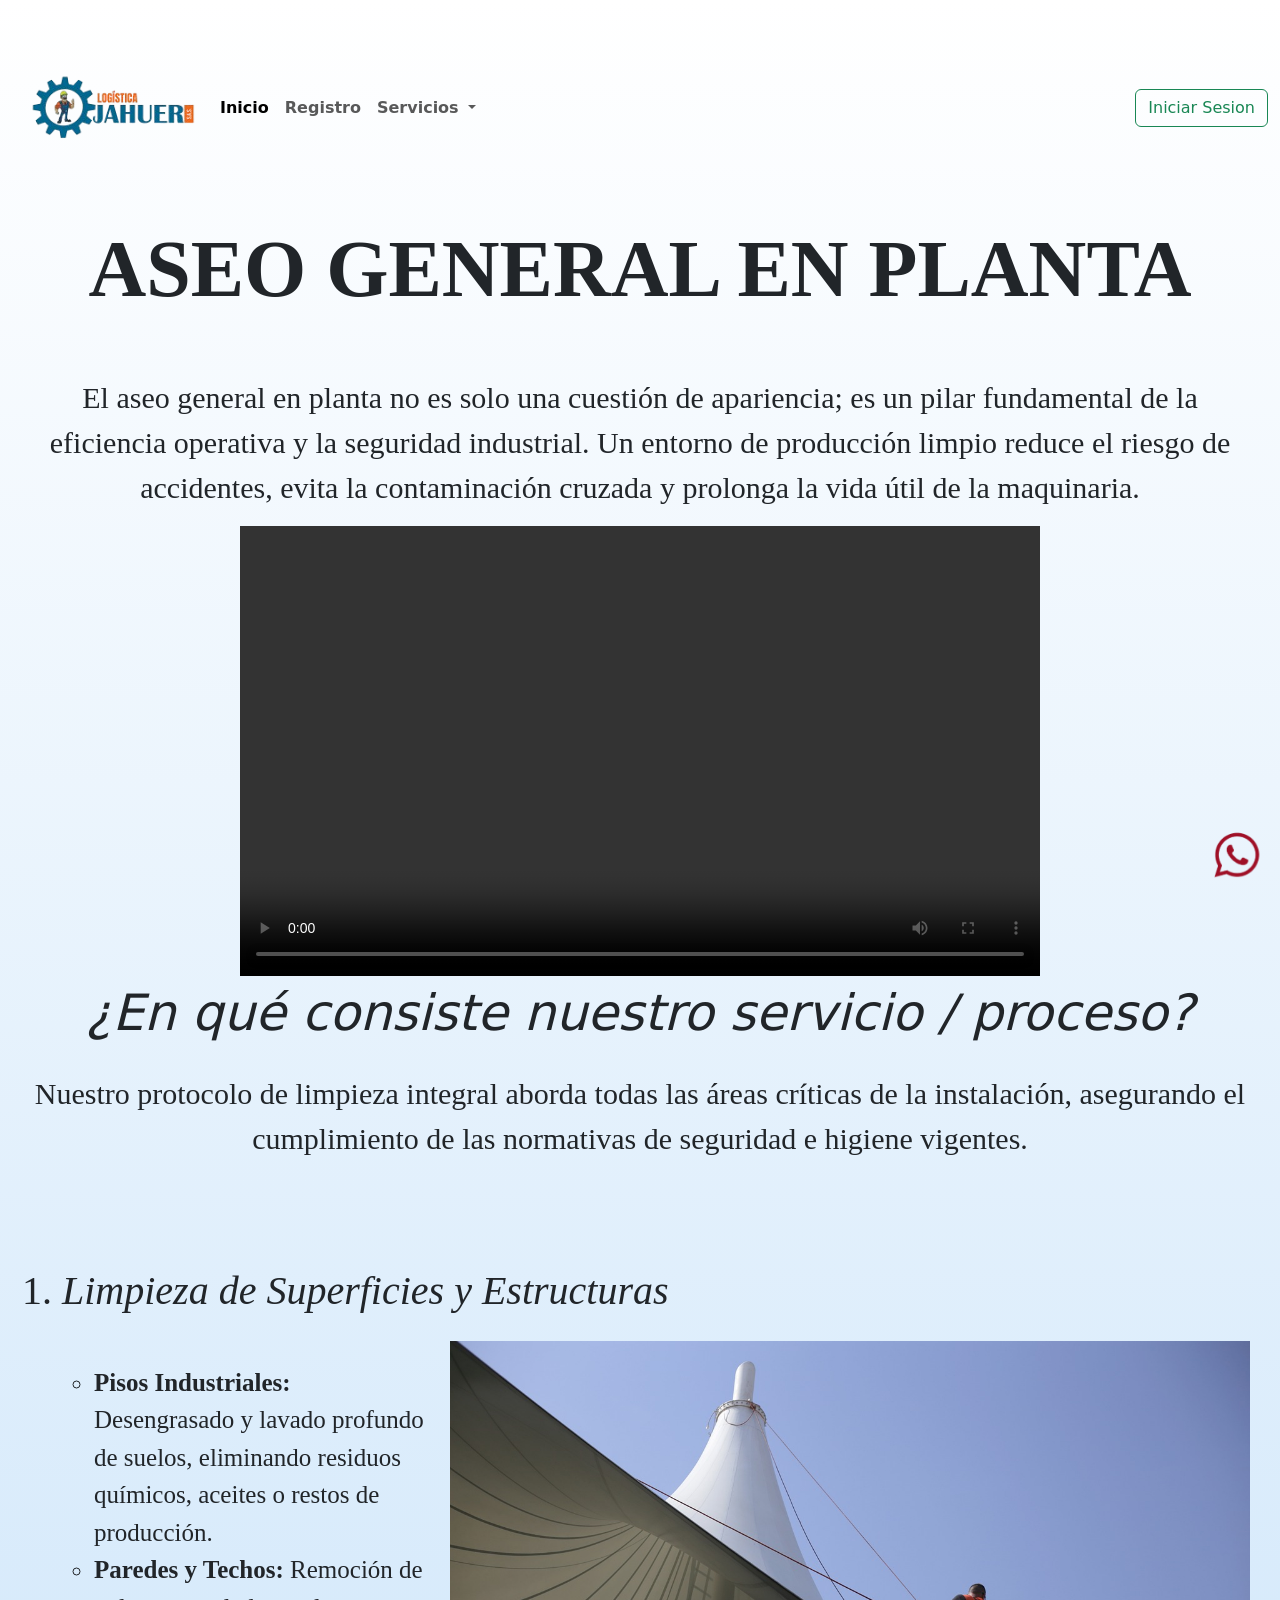
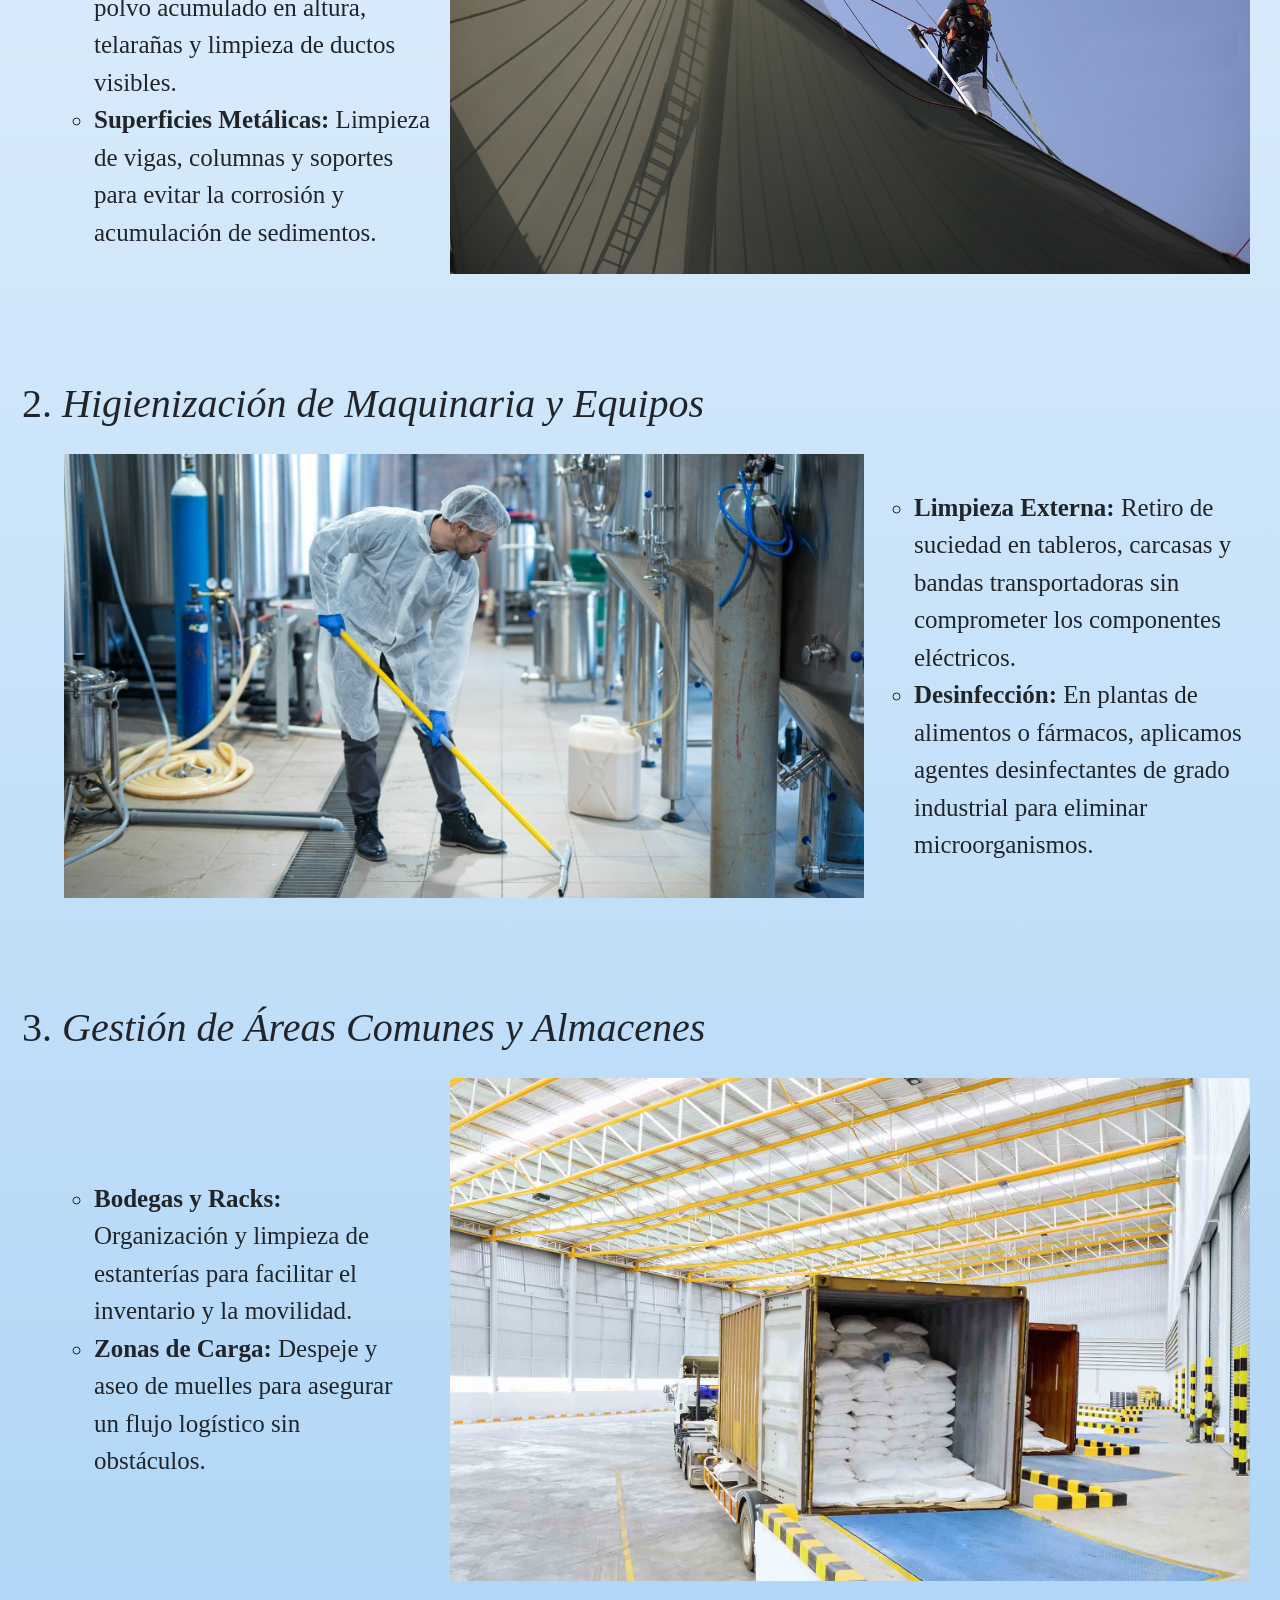
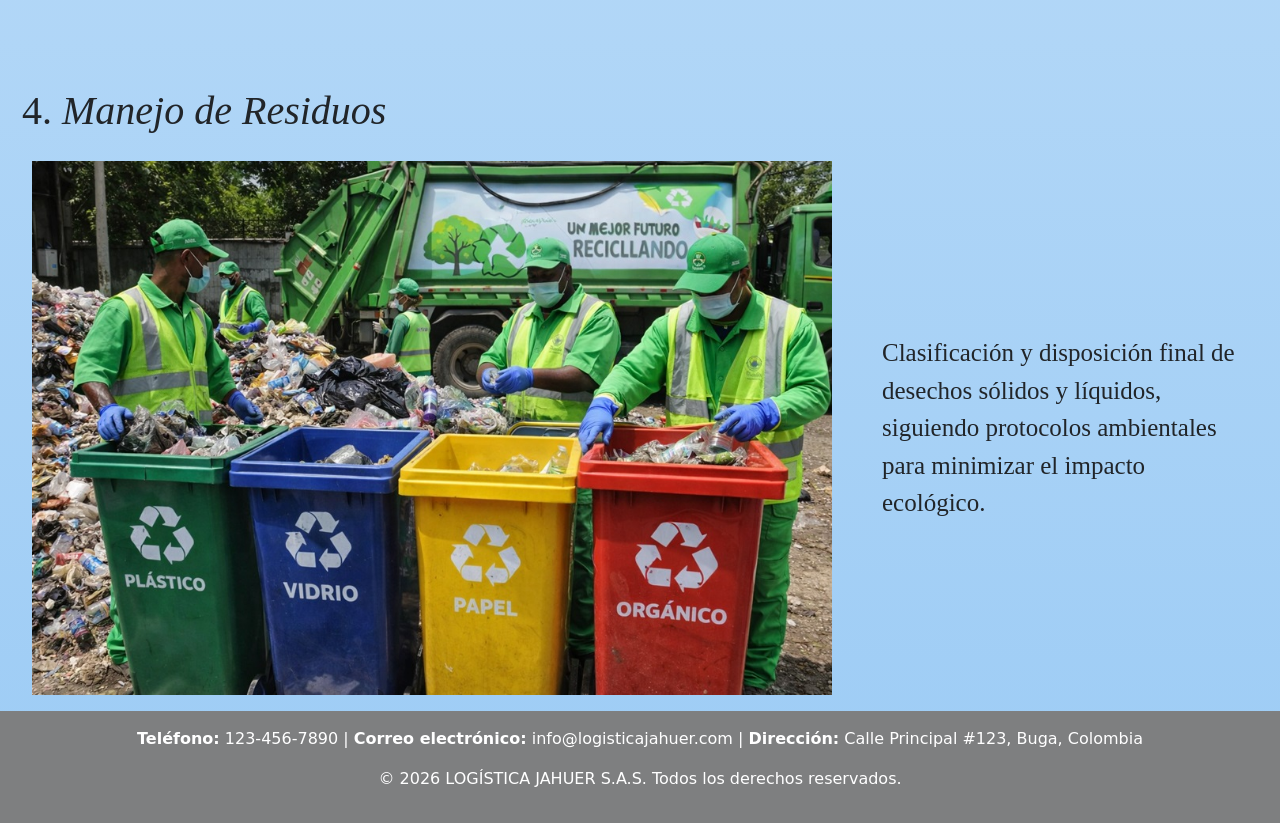
==== partials/aseo.html @ 9134b13e "Add files via upload" ====
<!DOCTYPE html>
<html lang="en">

<head>
    <meta charset="UTF-8">
    <meta name="viewport" content="width=device-width, initial-scale=1.0">
    <title>Aseo general en planta</title>
    <link href="https://cdn.jsdelivr.net/npm/bootstrap@5.3.8/dist/css/bootstrap.min.css" rel="stylesheet"
        integrity="sha384-sRIl4kxILFvY47J16cr9ZwB07vP4J8+LH7qKQnuqkuIAvNWLzeN8tE5YBujZqJLB" crossorigin="anonymous">

    <link rel="stylesheet" href="../CSS/Styles_aseo.CSS">

    <link rel="preconnect" href="https://fonts.googleapis.com">
    <link rel="preconnect" href="https://fonts.gstatic.com" crossorigin>
    <link href="https://fonts.googleapis.com/css2?family=Bitcount+Ink:wght@100..900&display=swap" rel="stylesheet">

</head>

<body>

    <nav class="navbar navbar-expand-lg .nav-personalizada">
        <div class="container-fluid">
            <img class="logo_1" src="../img/logistica-jahuer.png" alt="Logo">
            <button class="navbar-toggler" type="button" data-bs-toggle="collapse"
                data-bs-target="#navbarSupportedContent" aria-controls="navbarSupportedContent" aria-expanded="false"
                aria-label="Toggle navigation">
                <span class="navbar-toggler-icon"></span>
            </button>
            <div class="collapse navbar-collapse" id="navbarSupportedContent">
                <ul class="navbar-nav me-auto mb-2 mb-lg-0">
                    <li class="nav-item">
                        <a class="nav-link active" aria-current="page" href="../index.html"><strong>Inicio</strong></a>
                    </li>
                    <li class="nav-item">
                        <a class="nav-link" href="register.html"><strong>Registro</strong></a>
                    </li>
                    <li class="nav-item dropdown">
                        <a class="nav-link dropdown-toggle" href="#" role="button" data-bs-toggle="dropdown"
                            aria-expanded="false">
                            <strong>Servicios</strong>
                        </a>
                        <ul class="dropdown-menu">
                            <li><a class="dropdown-item" href="aseo.html">Aseo general en planta</a></li>
                            <li><a class="dropdown-item" href="cargueydescargue.html">Cargue y descargue de materia
                                    prima</a></li>
                        </ul>
                    </li>
                </ul>
                <a href="login.html"><button class="btn btn-outline-success" type="button">Iniciar
                        Sesion</button></a>
            </div>
        </div>
    </nav>
    <a href="https://wa.me/314894341">
        <img class="logo_whatsapp" src="../img/logo-whatsapp.png" alt="Logo whatsapp">
    </a>
    <div class="contenedor_body">
        <div class="contenedor_titulo">
            <h1 class="titulo_1"> <strong>ASEO GENERAL EN PLANTA</strong></h1>
        </div class="contenedor_parrafo">
        <p class="parrafo">
            El aseo general en planta no es solo una cuestión de apariencia; es un pilar fundamental de la eficiencia
            operativa y la seguridad industrial. Un entorno de producción limpio reduce el riesgo de accidentes, evita
            la
            contaminación cruzada y prolonga la vida útil de la maquinaria.
        </p>
        <div class="v_limpieza">
            <video width="800" height="450" controls>
                <source src="../video/limpieza.mp4" type="video/mp4">
            </video>
        </div>
        <h2 class="titulo_2"><em>¿En qué consiste nuestro servicio / proceso?</em></h2>
        <p class="parrafo">Nuestro protocolo de limpieza integral aborda todas las áreas críticas de la instalación,
            asegurando el
            cumplimiento de las normativas de seguridad e higiene vigentes.</p>

        <ol>
            <li class="titulo_li"><em>Limpieza de Superficies y Estructuras</em></li>
            <ul class="texto_li">
                <div class="d_trabajo">
                    <div>
                        <li><strong>Pisos Industriales:</strong> Desengrasado y lavado profundo de suelos, eliminando
                            residuos
                            químicos, aceites o
                            restos de producción.</li>
                        <li><strong>Paredes y Techos:</strong> Remoción de polvo acumulado en altura, telarañas y
                            limpieza
                            de
                            ductos visibles.
                        </li>
                        <li> <strong>Superficies Metálicas:</strong> Limpieza de vigas, columnas y soportes para evitar
                            la
                            corrosión y acumulación de
                            sedimentos.
                        </li>
                    </div>
                    <img class="img_limpieza_estructura" src="../img/limpieza-de-estructuras.jpg"
                        alt="Limpieza de estructuras">
                </div>
            </ul>
            <li class="titulo_li"><em>Higienización de Maquinaria y Equipos</em></li>
            <ul>
                <div class="d_trabajo">
                    <img class="img_higienizacion" src="../img/higienizacion-maquinaria.jpg"
                        alt="Higienización de maquinaria">
                    <div class="texto_li">
                        <li><strong>Limpieza Externa:</strong> Retiro de suciedad en tableros, carcasas y bandas
                            transportadoras
                            sin
                            comprometer
                            los
                            componentes eléctricos.</li>
                        <li><strong>Desinfección:</strong> En plantas de alimentos o fármacos, aplicamos agentes
                            desinfectantes
                            de
                            grado
                            industrial
                            para eliminar microorganismos.</li>
                    </div>
                </div>
            </ul>
            <li class="titulo_li"><em>Gestión de Áreas Comunes y Almacenes</em></li>
            <ul>
                <div class="d_trabajo">
                    <div class="texto_li">
                        <li><strong>Bodegas y Racks:</strong> Organización y limpieza de estanterías para facilitar el
                            inventario y
                            la movilidad.
                        </li>
                        <li><strong>Zonas de Carga:</strong> Despeje y aseo de muelles para asegurar un flujo logístico
                            sin
                            obstáculos.</li>
                    </div>
                    <img class="img_zona_carga" src="../img/zona-de-carga.jpg" alt="Zona de carga">
                </div>
            </ul>
            <li class="titulo_li"><em>Manejo de Residuos</em></li>
            <div class="d_trabajo">
                <img src="../img/residuos.jpg" alt="Manejo de residuos" class="img_residuos">
                <div class="texto_li">
                    Clasificación y disposición final de desechos sólidos y líquidos, siguiendo protocolos ambientales
                    para
                    minimizar el impacto ecológico.
                </div>
            </div>
        </ol>
        </p>
    </div>
    <footer>
        <div class="container_footer">
            <p><strong>Teléfono:</strong> 123-456-7890 | <strong>Correo electrónico:</strong> info@logisticajahuer.com |
                <strong>Dirección:</strong> Calle Principal #123, Buga, Colombia
            </p>
            <p>&copy; 2026 LOGÍSTICA JAHUER S.A.S. Todos los derechos reservados.</p>
        </div>
    </footer>
    <script src="https://cdn.jsdelivr.net/npm/bootstrap@5.3.8/dist/js/bootstrap.bundle.min.js"
        integrity="sha384-FKyoEForCGlyvwx9Hj09JcYn3nv7wiPVlz7YYwJrWVcXK/BmnVDxM+D2scQbITxI"
        crossorigin="anonymous"></script>
</body>

</html>
---- CSS/Styles_aseo.CSS ----
body{
    background: linear-gradient(rgb(255, 255, 255), rgb(157, 204, 245));
    display: flex;
    flex-direction: column;
    min-height: 100vh; /* Asegura que el contenedor ocupe toda la altura de la ventana */
}


.logo_1{
    width: 200px;
    height: 200px;
}
.nav-item{
    :hover{
        color: #e70808;
    }
}
.contenedor_titulo{
    display: flex; 
    justify-content: center;
    align-items: center;
    padding-bottom: 50px;
    margin-top: 5px;
}

.titulo_1{ 
    font-size: 80px ;
    font-family: "";
}

.titulo_2{ 
    text-align: center;
    font-size: 50px ;
    padding-bottom: 20px;
}

.contenedor_parrafo{
        display: flexbox; 
    justify-content: center;
    align-items: center;
    text-align: center;
    margin-right: 200px;
    margin-left: 200px;
    padding-bottom: 40px;
}
.v_limpieza{
text-align: center;
align-items: center;
justify-content: center;
}

.parrafo{ 
    font-size: 30px;
    font-family: cursive;
    margin-left: 30px;
    margin-right: 30px;
    text-align: center;
}

.container_footer{
    background-color: rgb(126, 127, 128);
    color: white;
    text-align: center;
    padding: 1rem;
}

.logo_whatsapp{
    width: 50px;
    height: 50px;
    position: fixed;
    bottom: 20px;
    right: 20px;
}

.titulo_li{
    font-size: 40px;
    font-family: fantasy;
    margin-left: 30px;
    margin-right: 30px;
    text-align: left;
    margin-top: 100px;
}
.texto_li{
    font-size: 25px;
    font-family: cursive;
    margin-left: 30px;
    margin-right: 30px;
    text-align: left;
}
.d_trabajo{
    display: flex;
    justify-content: center;
    align-items: center;
    gap: 20px; /* Espacio entre la imagen y el texto */
    margin-top: 20px;
}
.img_limpieza_estructura{
    width: 800px;
    height: auto;
}
.img_higienizacion{
    width: 800px;
    height: auto;
}
.img_zona_carga{
    width: 800px;
    height: auto;
    margin-right: 30px;
}
.img_residuos{
    width: 800px;
    height: auto;
}
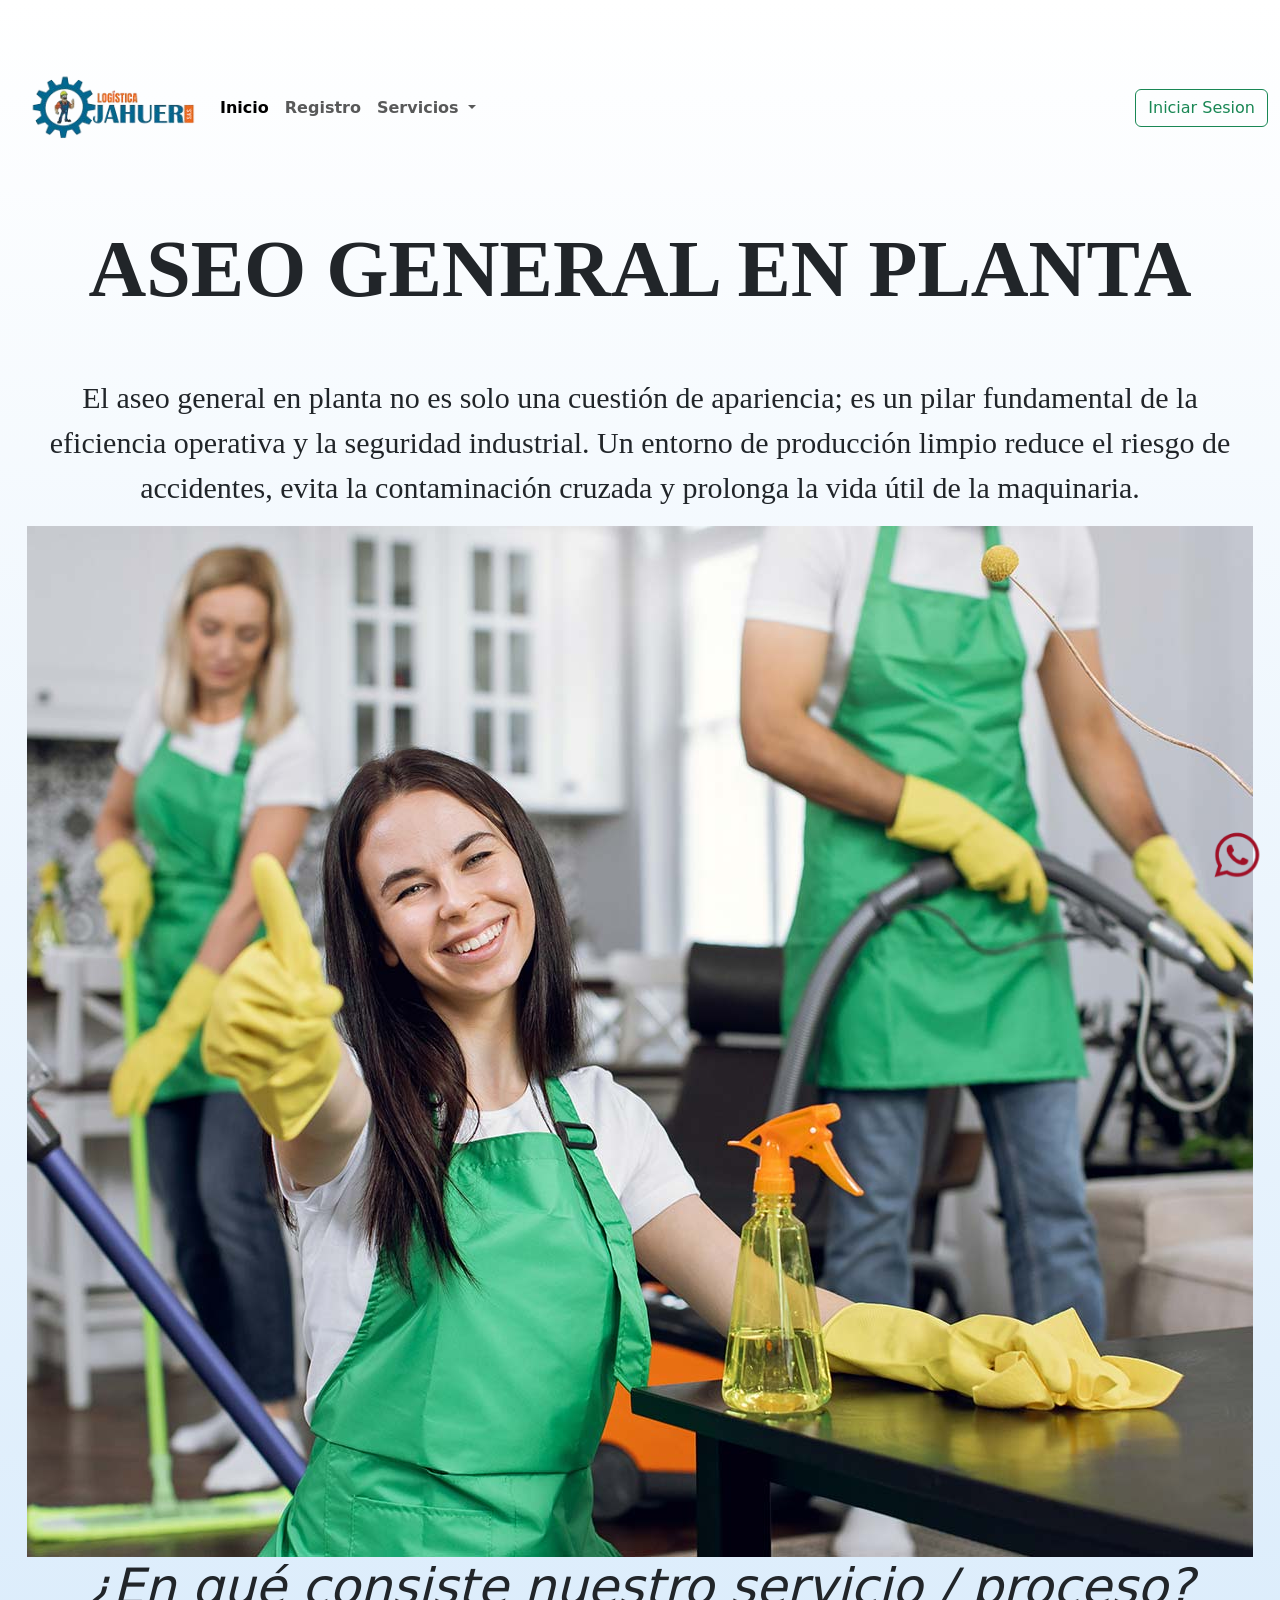
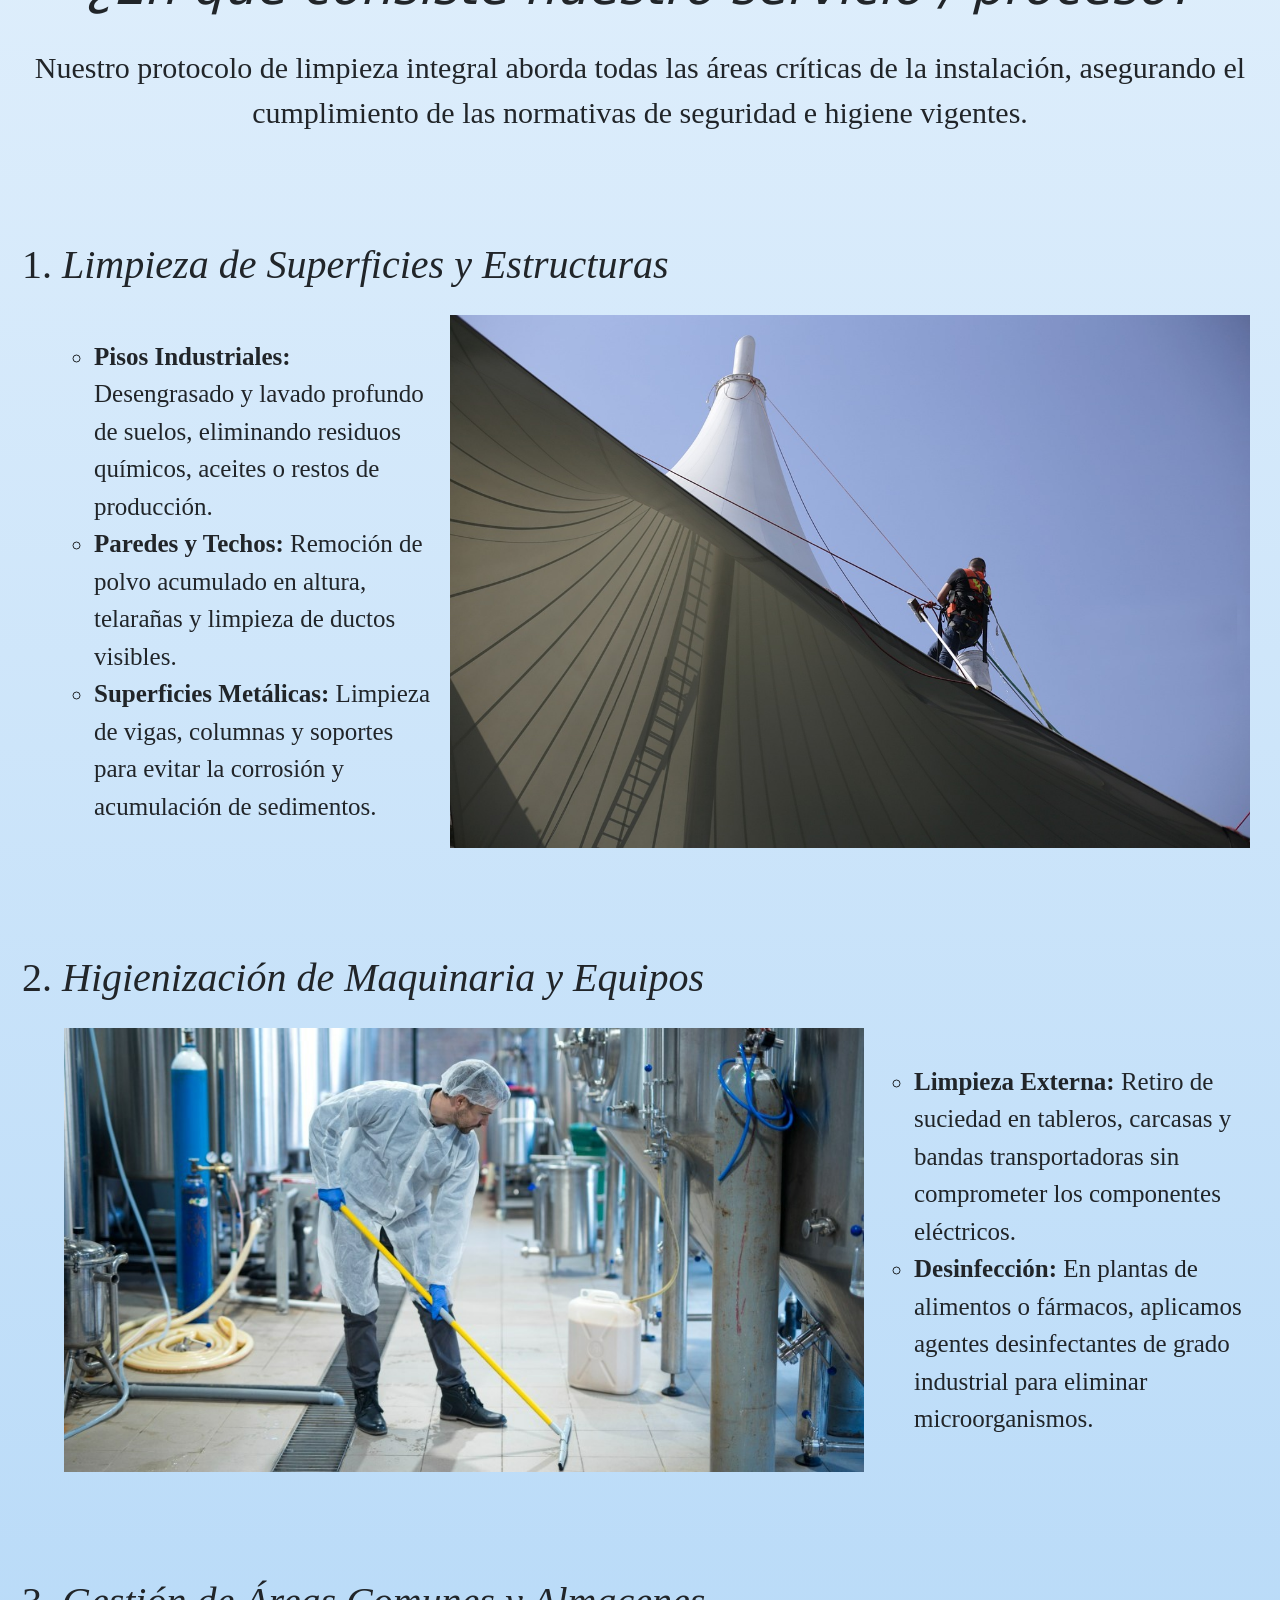
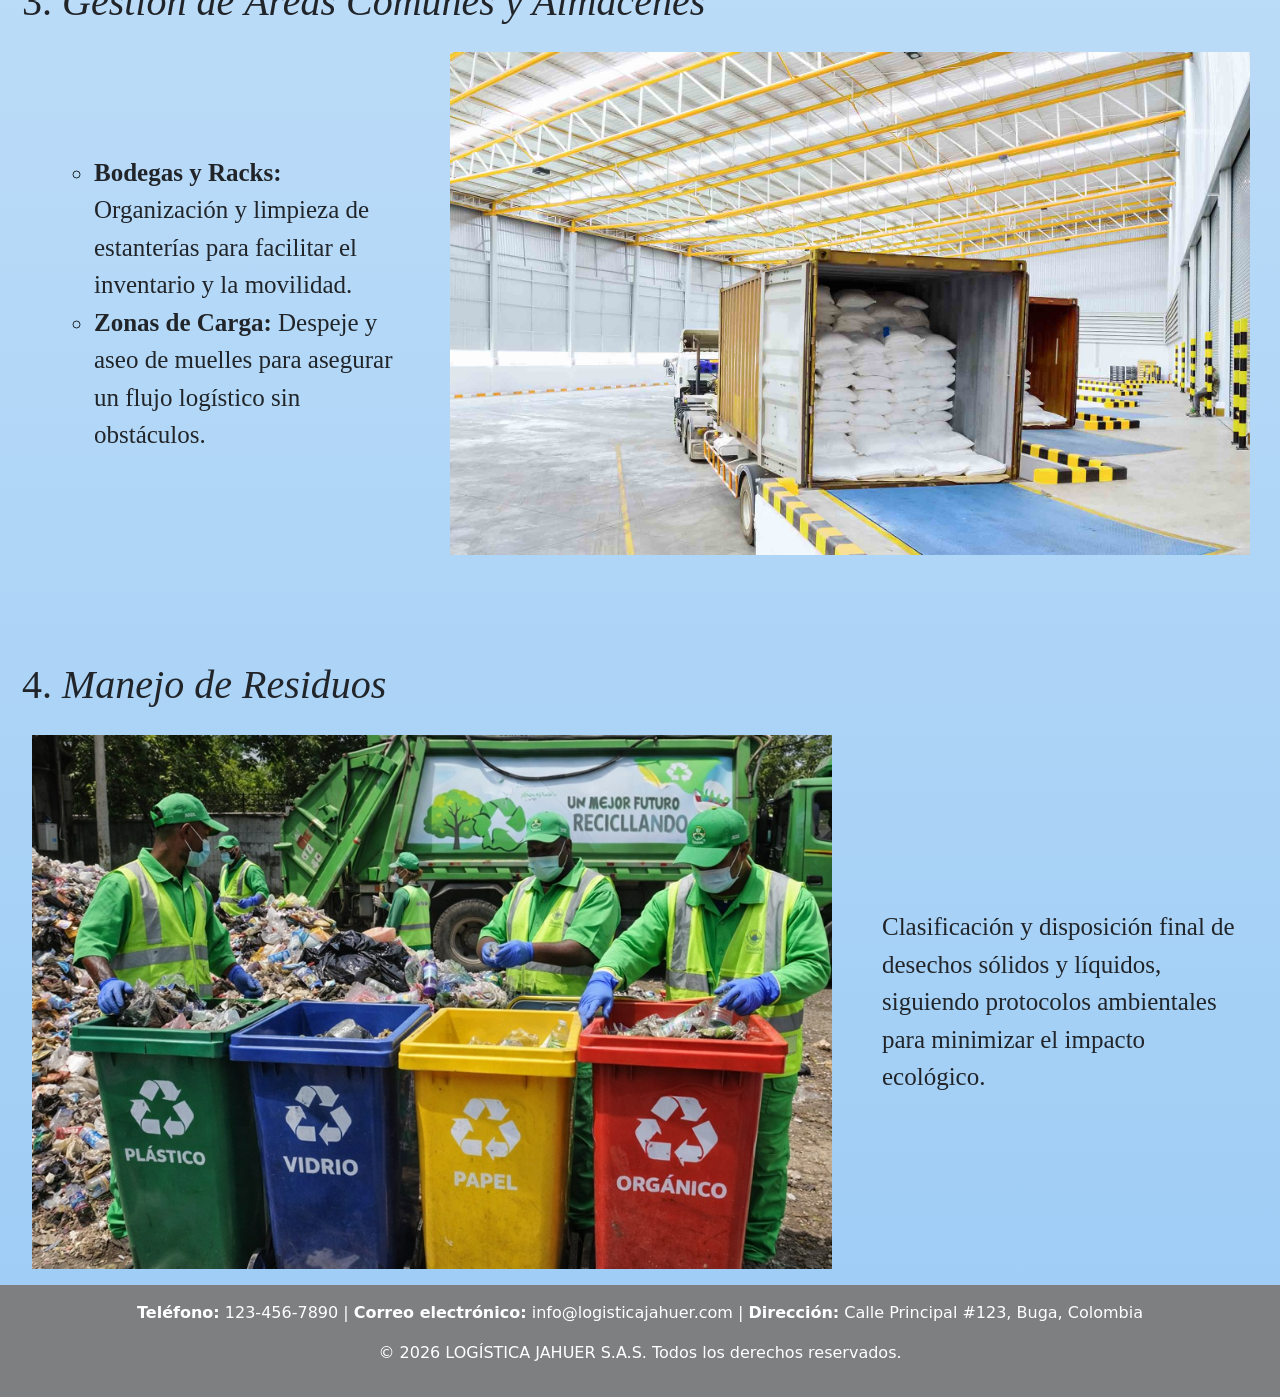
==== commit 27c43944: "Proyecto final" ====
--- a/partials/aseo.html
+++ b/partials/aseo.html
@@ -64,10 +64,8 @@
             la
             contaminación cruzada y prolonga la vida útil de la maquinaria.
         </p>
-        <div class="v_limpieza">
-            <video width="800" height="450" controls>
-                <source src="../video/limpieza.mp4" type="video/mp4">
-            </video>
+        <div class="img_limpieza">
+            <img src="../img/aseo-planta.jpg" alt="Mujer limpiando">
         </div>
         <h2 class="titulo_2"><em>¿En qué consiste nuestro servicio / proceso?</em></h2>
         <p class="parrafo">Nuestro protocolo de limpieza integral aborda todas las áreas críticas de la instalación,
--- a/CSS/Styles_aseo.CSS
+++ b/CSS/Styles_aseo.CSS
@@ -43,10 +43,13 @@
     margin-left: 200px;
     padding-bottom: 40px;
 }
-.v_limpieza{
+.img_limpieza{
+    display: flex;
 text-align: center;
 align-items: center;
 justify-content: center;
+height: auto;
+
 }
 
 .parrafo{ 
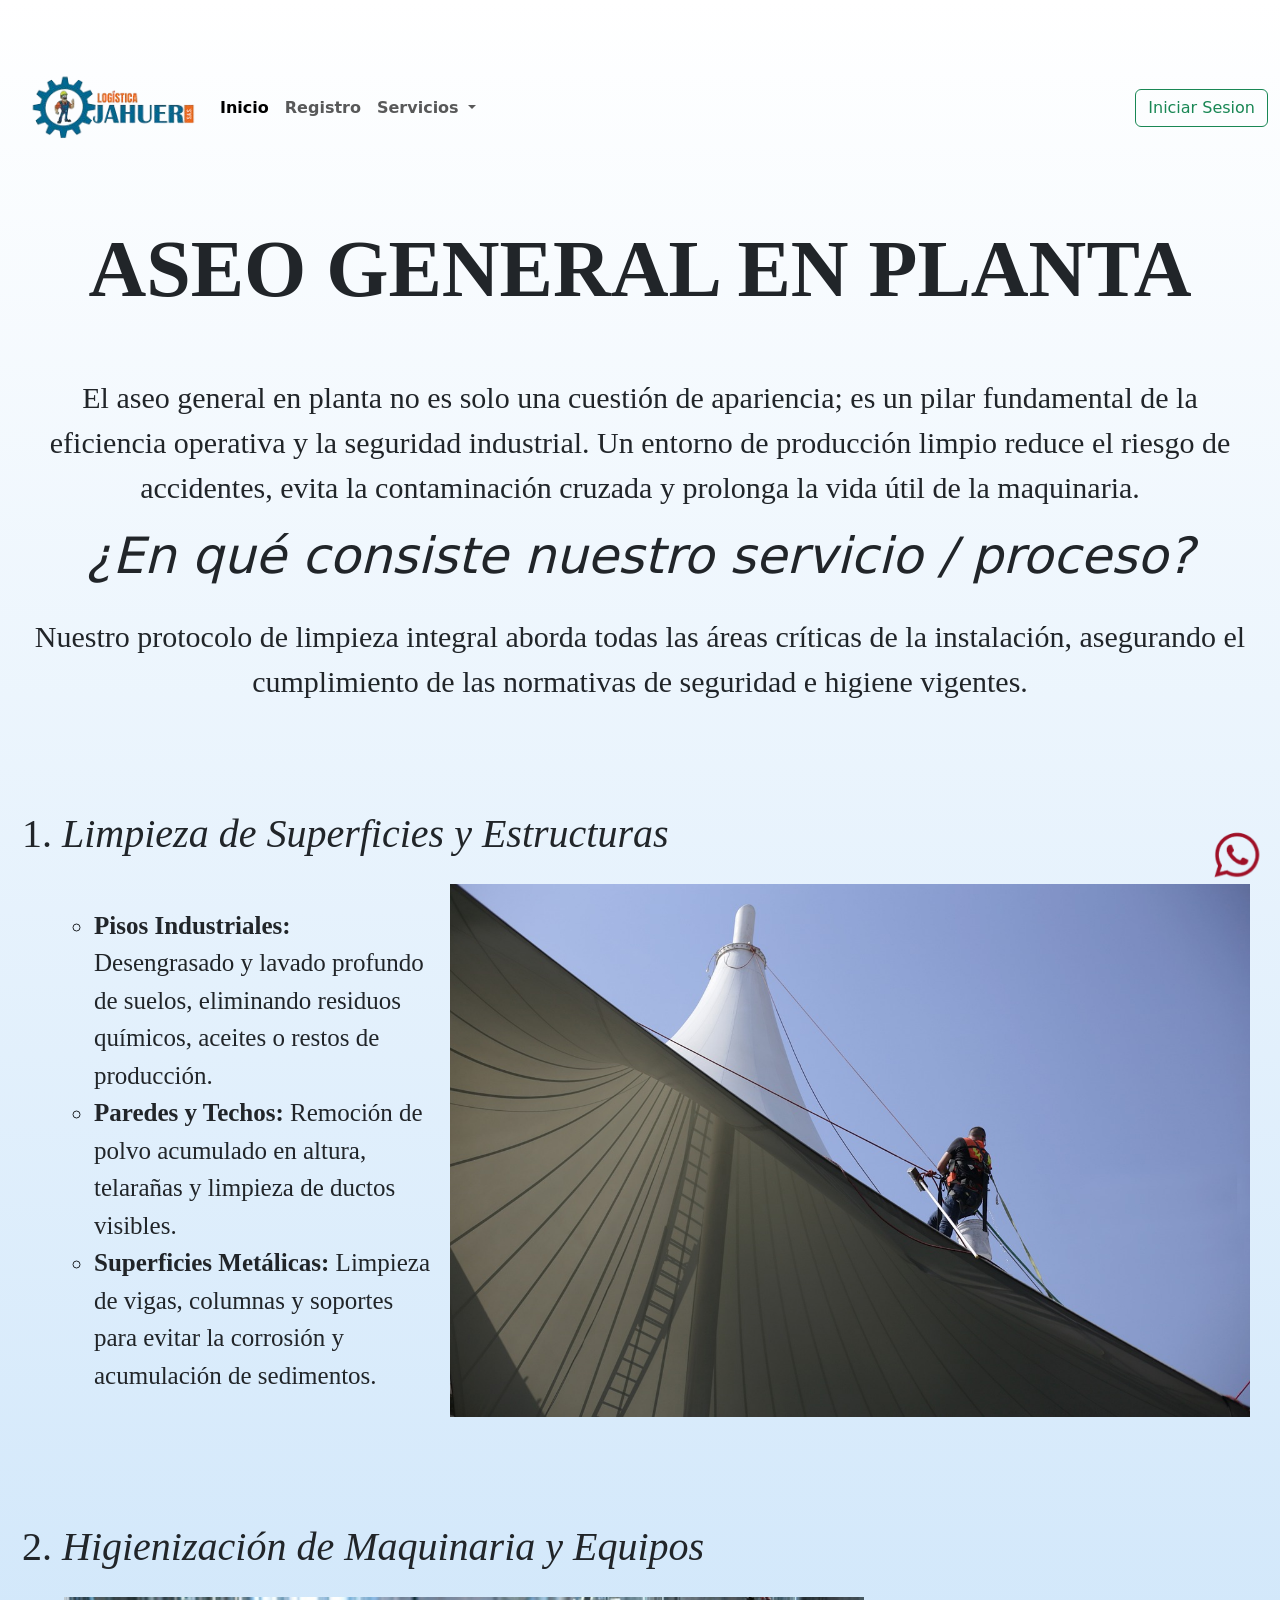
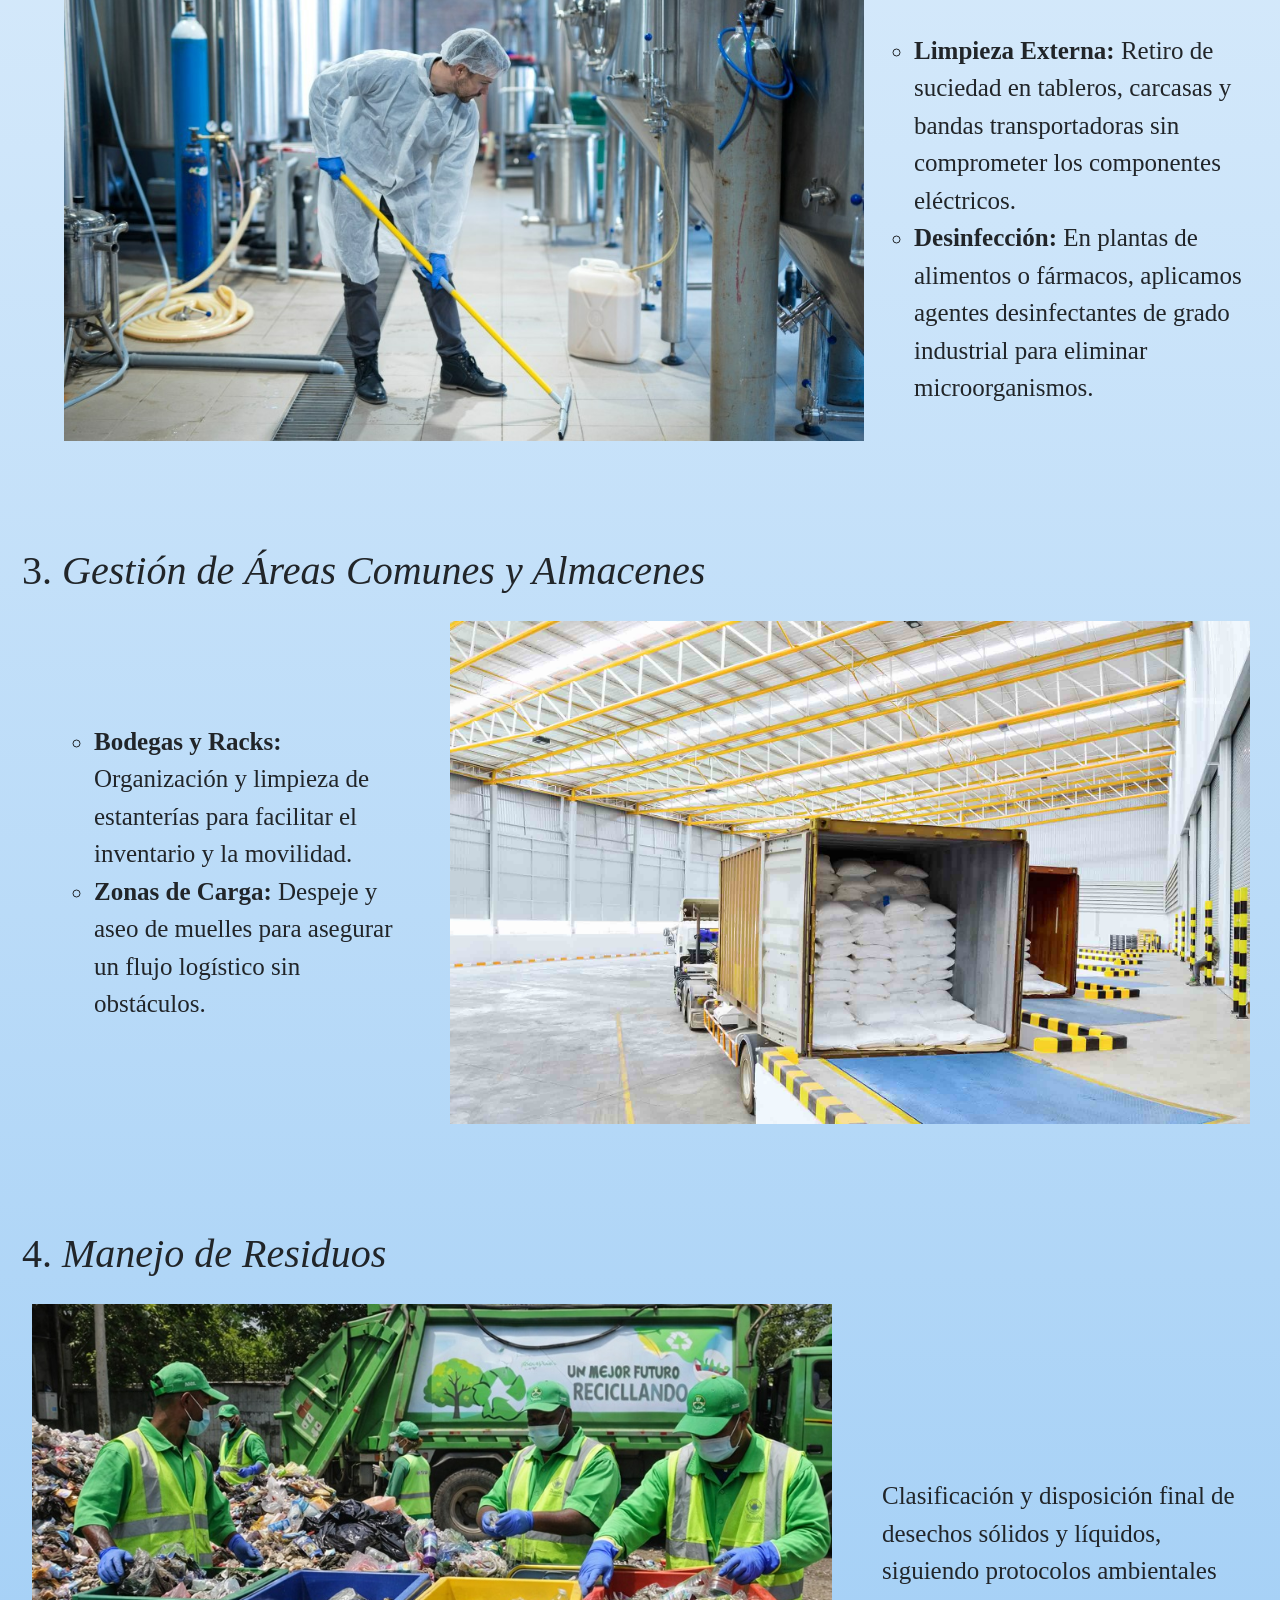
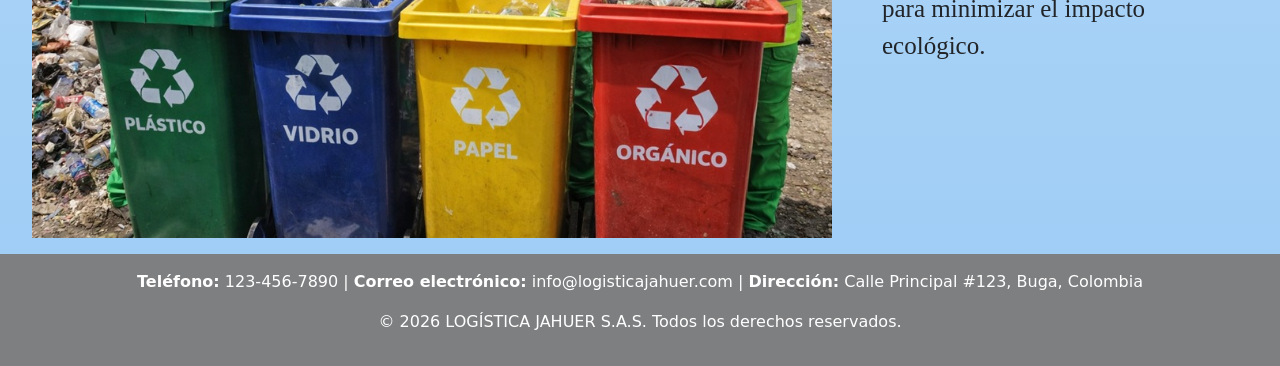
==== commit e04905b4: "Proyecto final" ====
--- a/partials/aseo.html
+++ b/partials/aseo.html
@@ -64,9 +64,7 @@
             la
             contaminación cruzada y prolonga la vida útil de la maquinaria.
         </p>
-        <div class="img_limpieza">
-            <img src="../img/aseo-planta.jpg" alt="Mujer limpiando">
-        </div>
+
         <h2 class="titulo_2"><em>¿En qué consiste nuestro servicio / proceso?</em></h2>
         <p class="parrafo">Nuestro protocolo de limpieza integral aborda todas las áreas críticas de la instalación,
             asegurando el
